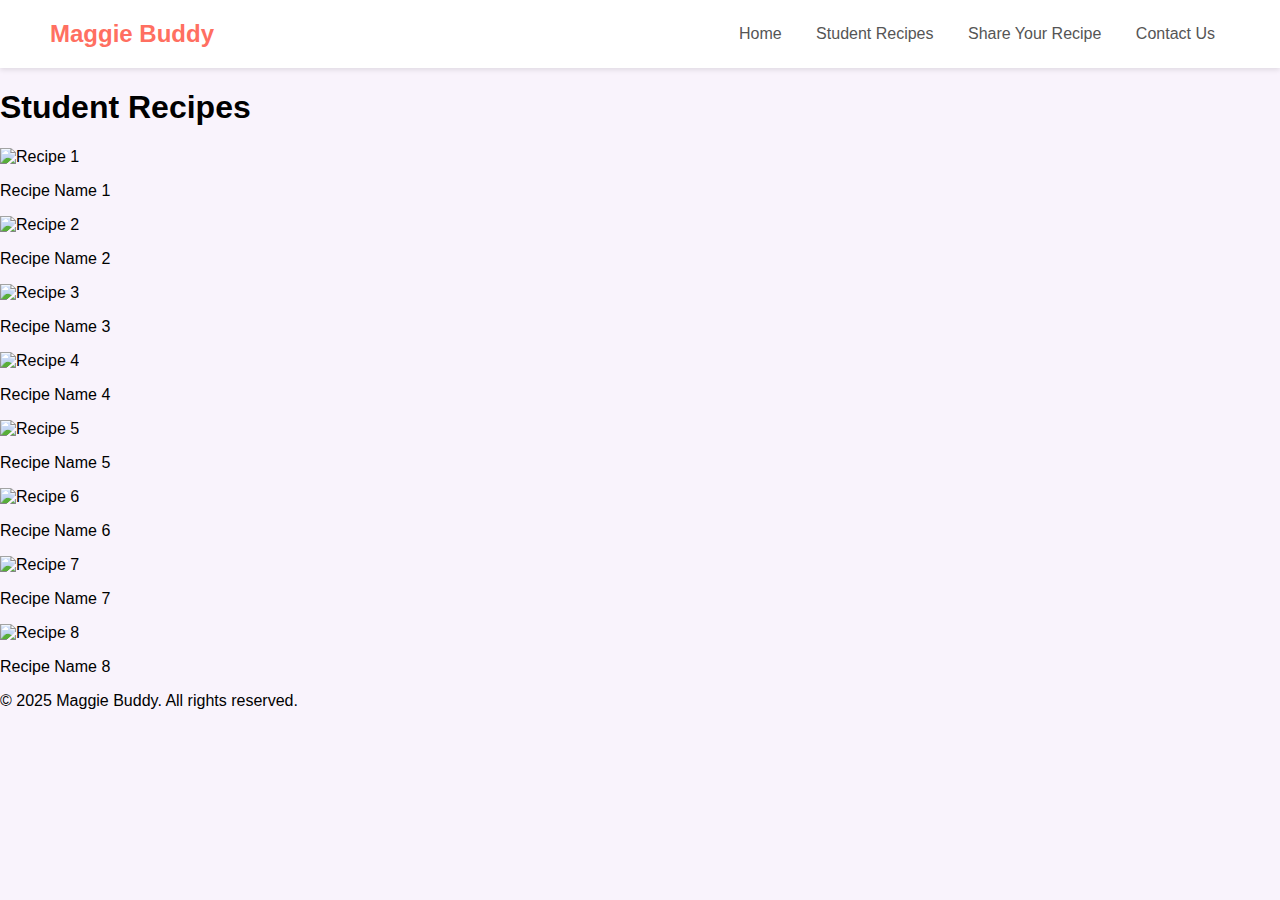
==== student_recipes.html @ 842a60e6 "added student recipes" ====
<!DOCTYPE html>
<html lang="en">
<head>
    <meta charset="UTF-8">
    <meta name="viewport" content="width=device-width, initial-scale=1.0">
    <title>Student Recipes</title>
    <link rel="stylesheet" href="styles.css">
</head>
<body>
    <header>
        <div class="logo">Maggie Buddy</div>
        <nav>
            <a href="index.html">Home</a>
            <a href="student_recipes.html">Student Recipes</a>
            <a href="#">Share Your Recipe</a>
            <a href="#">Contact Us</a>
        </nav>
    </header>

    <main>
        <section class="recipe-gallery">
            <h1>Student Recipes</h1>
            <div class="gallery-container">
                <div class="gallery-item">
                    <img src="https://via.placeholder.com/300" alt="Recipe 1">
                    <p>Recipe Name 1</p>
                </div>
                <div class="gallery-item">
                    <img src="https://via.placeholder.com/300" alt="Recipe 2">
                    <p>Recipe Name 2</p>
                </div>
                <div class="gallery-item">
                    <img src="https://via.placeholder.com/300" alt="Recipe 3">
                    <p>Recipe Name 3</p>
                </div>
                <div class="gallery-item">
                    <img src="https://via.placeholder.com/300" alt="Recipe 4">
                    <p>Recipe Name 4</p>
                </div>
                <div class="gallery-item">
                    <img src="https://via.placeholder.com/300" alt="Recipe 5">
                    <p>Recipe Name 5</p>
                </div>
                <div class="gallery-item">
                    <img src="https://via.placeholder.com/300" alt="Recipe 6">
                    <p>Recipe Name 6</p>
                </div>
                <div class="gallery-item">
                    <img src="https://via.placeholder.com/300" alt="Recipe 7">
                    <p>Recipe Name 7</p>
                </div>
                <div class="gallery-item">
                    <img src="https://via.placeholder.com/300" alt="Recipe 8">
                    <p>Recipe Name 8</p>
                </div>
            </div>
        </section>
    </main>

    <footer>
        <p>&copy; 2025 Maggie Buddy. All rights reserved.</p>
    </footer>

    <script src="script.js"></script>
</body>
</html>
---- styles.css ----
/* styles.css */

body {
    margin: 0;
    padding: 0;
    font-family: 'Poppins', sans-serif;
    background-color: #f9f3fc;
}

header {
    display: flex;
    justify-content: space-between;
    align-items: center;
    padding: 20px 50px;
    background-color: #fff;
    box-shadow: 0 2px 5px rgba(0, 0, 0, 0.1);
}

.logo {
    font-size: 24px;
    font-weight: 600;
    color: #ff6f61;
}

nav a {
    margin: 0 15px;
    text-decoration: none;
    color: #555;
    font-weight: 400;
    transition: color 0.3s;
}

nav a:hover {
    color: #ff6f61;
}

.cta-buttons a {
    margin-left: 15px;
    text-decoration: none;
    color: #fff;
    background-color: #ff6f61;
    padding: 10px 20px;
    border-radius: 5px;
    transition: background-color 0.3s;
}

.cta-buttons a:hover {
    background-color: #ff836f;
}

.hero {
    display: flex;
    align-items: center;
    justify-content: space-between;
    padding: 100px 50px;
    background-color: #fbeaf1;
}

.hero-text {
    max-width: 50%;
}

.hero-text h1 {
    font-size: 48px;
    color: #333;
    margin-bottom: 20px;
}

.hero-text p {
    font-size: 18px;
    color: #666;
    margin-bottom: 30px;
}

.hero-text .btn {
    text-decoration: none;
    color: #fff;
    background-color: #ff6f61;
    padding: 15px 30px;
    border-radius: 5px;
    font-size: 16px;
    transition: background-color 0.3s;
}

.hero-text .btn:hover {
    background-color: #ff836f;
}

.hero-image img {
    width: 500px;
    border-radius: 10px;
}
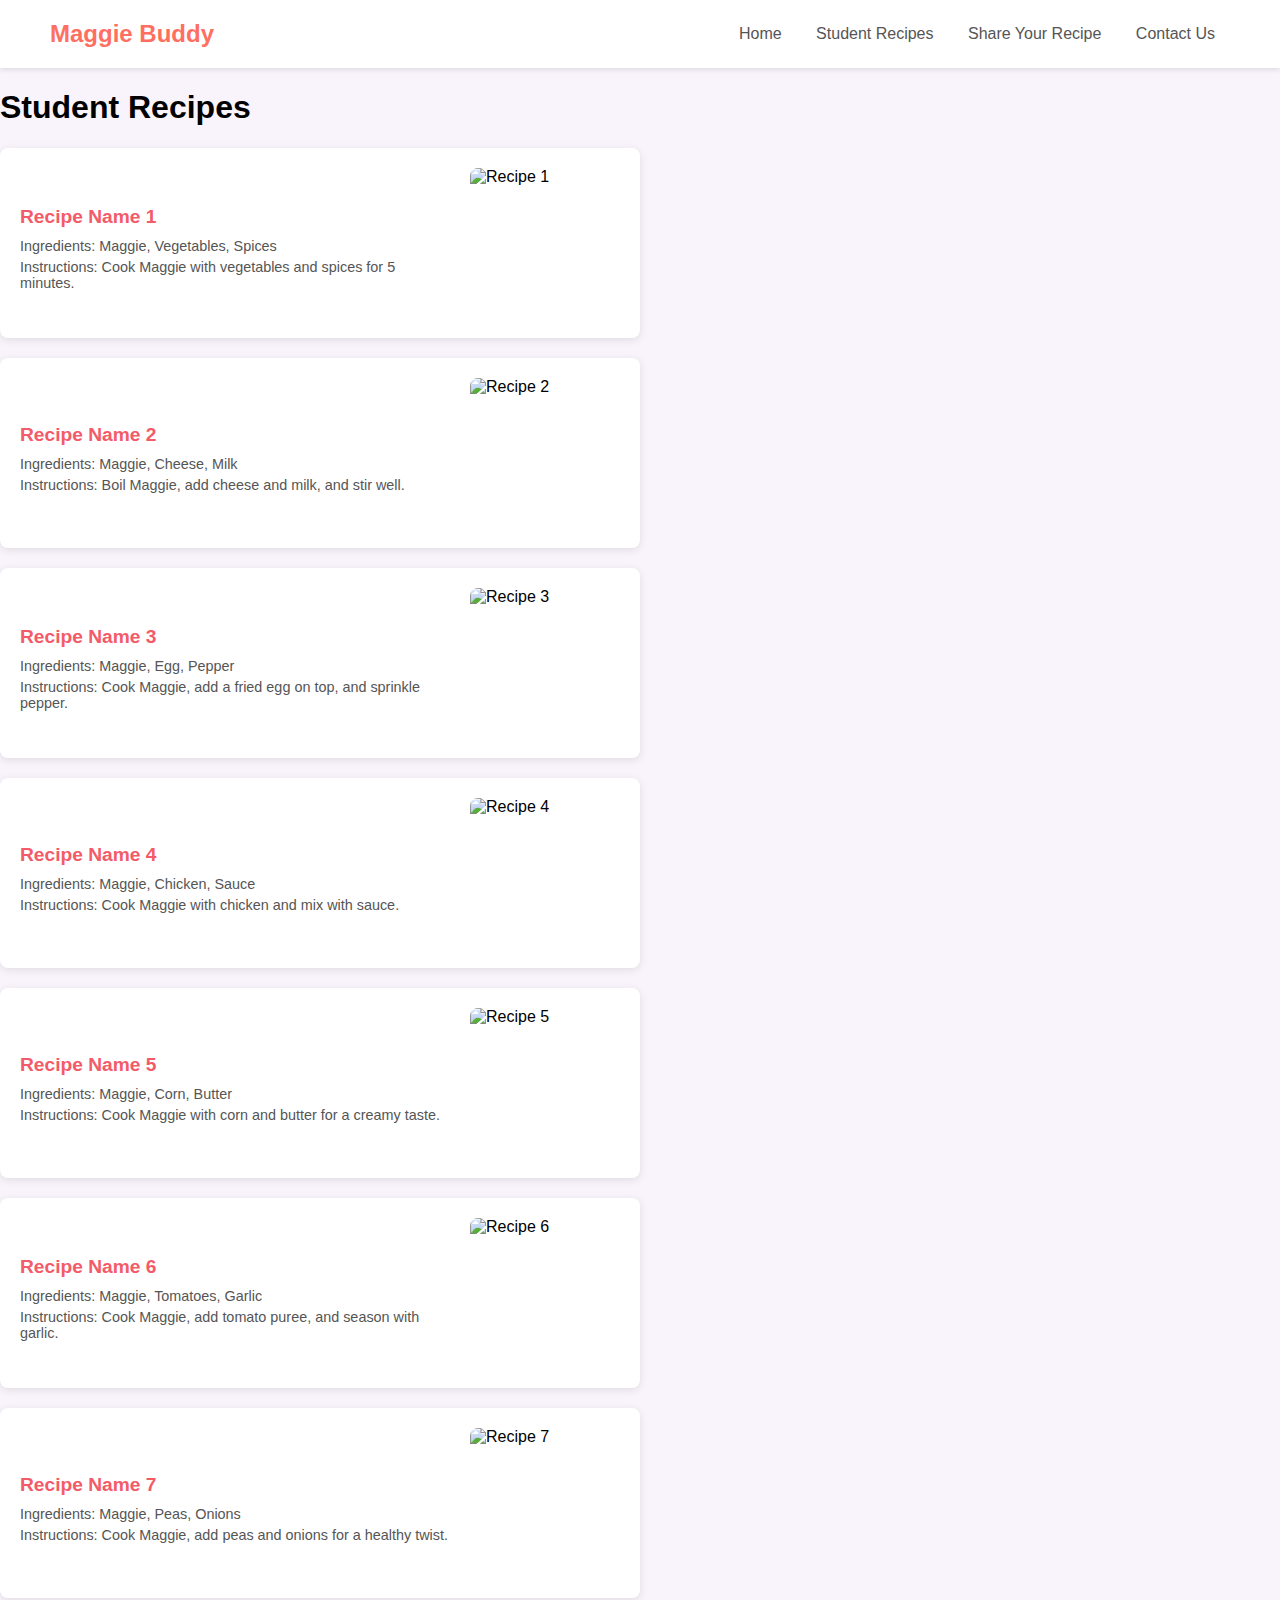
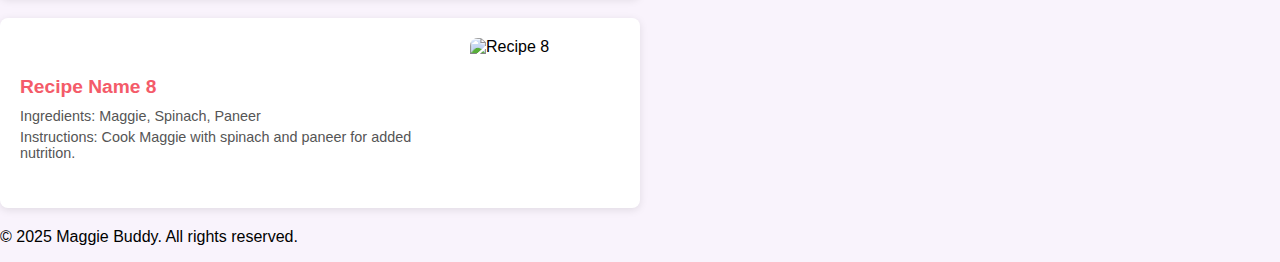
==== commit 29871a0b: "student recipes" ====
--- a/student_recipes.html
+++ b/student_recipes.html
@@ -22,36 +22,68 @@
             <h1>Student Recipes</h1>
             <div class="gallery-container">
                 <div class="gallery-item">
+                    <div class="recipe-details">
+                        <h2>Recipe Name 1</h2>
+                        <p>Ingredients: Maggie, Vegetables, Spices</p>
+                        <p>Instructions: Cook Maggie with vegetables and spices for 5 minutes.</p>
+                    </div>
                     <img src="https://via.placeholder.com/300" alt="Recipe 1">
-                    <p>Recipe Name 1</p>
                 </div>
                 <div class="gallery-item">
+                    <div class="recipe-details">
+                        <h2>Recipe Name 2</h2>
+                        <p>Ingredients: Maggie, Cheese, Milk</p>
+                        <p>Instructions: Boil Maggie, add cheese and milk, and stir well.</p>
+                    </div>
                     <img src="https://via.placeholder.com/300" alt="Recipe 2">
-                    <p>Recipe Name 2</p>
                 </div>
                 <div class="gallery-item">
+                    <div class="recipe-details">
+                        <h2>Recipe Name 3</h2>
+                        <p>Ingredients: Maggie, Egg, Pepper</p>
+                        <p>Instructions: Cook Maggie, add a fried egg on top, and sprinkle pepper.</p>
+                    </div>
                     <img src="https://via.placeholder.com/300" alt="Recipe 3">
-                    <p>Recipe Name 3</p>
                 </div>
                 <div class="gallery-item">
+                    <div class="recipe-details">
+                        <h2>Recipe Name 4</h2>
+                        <p>Ingredients: Maggie, Chicken, Sauce</p>
+                        <p>Instructions: Cook Maggie with chicken and mix with sauce.</p>
+                    </div>
                     <img src="https://via.placeholder.com/300" alt="Recipe 4">
-                    <p>Recipe Name 4</p>
                 </div>
                 <div class="gallery-item">
+                    <div class="recipe-details">
+                        <h2>Recipe Name 5</h2>
+                        <p>Ingredients: Maggie, Corn, Butter</p>
+                        <p>Instructions: Cook Maggie with corn and butter for a creamy taste.</p>
+                    </div>
                     <img src="https://via.placeholder.com/300" alt="Recipe 5">
-                    <p>Recipe Name 5</p>
                 </div>
                 <div class="gallery-item">
+                    <div class="recipe-details">
+                        <h2>Recipe Name 6</h2>
+                        <p>Ingredients: Maggie, Tomatoes, Garlic</p>
+                        <p>Instructions: Cook Maggie, add tomato puree, and season with garlic.</p>
+                    </div>
                     <img src="https://via.placeholder.com/300" alt="Recipe 6">
-                    <p>Recipe Name 6</p>
                 </div>
                 <div class="gallery-item">
+                    <div class="recipe-details">
+                        <h2>Recipe Name 7</h2>
+                        <p>Ingredients: Maggie, Peas, Onions</p>
+                        <p>Instructions: Cook Maggie, add peas and onions for a healthy twist.</p>
+                    </div>
                     <img src="https://via.placeholder.com/300" alt="Recipe 7">
-                    <p>Recipe Name 7</p>
                 </div>
                 <div class="gallery-item">
+                    <div class="recipe-details">
+                        <h2>Recipe Name 8</h2>
+                        <p>Ingredients: Maggie, Spinach, Paneer</p>
+                        <p>Instructions: Cook Maggie with spinach and paneer for added nutrition.</p>
+                    </div>
                     <img src="https://via.placeholder.com/300" alt="Recipe 8">
-                    <p>Recipe Name 8</p>
                 </div>
             </div>
         </section>
--- a/styles.css
+++ b/styles.css
@@ -90,3 +90,38 @@
     width: 500px;
     border-radius: 10px;
 }
+/* Student recipes */
+.gallery-item {
+    display: flex;
+    background: #fff;
+    padding: 20px;
+    border-radius: 8px;
+    box-shadow: 0 2px 8px rgba(0, 0, 0, 0.1);
+    align-items: center;
+    width: 600px;
+    margin-bottom: 20px;
+}
+
+.recipe-details {
+    flex: 1;
+    padding-right: 20px;
+}
+
+.recipe-details h2 {
+    font-size: 1.2rem;
+    margin-bottom: 10px;
+    color: #f45b69;
+}
+
+.recipe-details p {
+    margin: 5px 0;
+    font-size: 0.9rem;
+    color: #555;
+}
+
+.gallery-item img {
+    width: 150px;
+    height: 150px;
+    border-radius: 8px;
+    object-fit: cover;
+}
